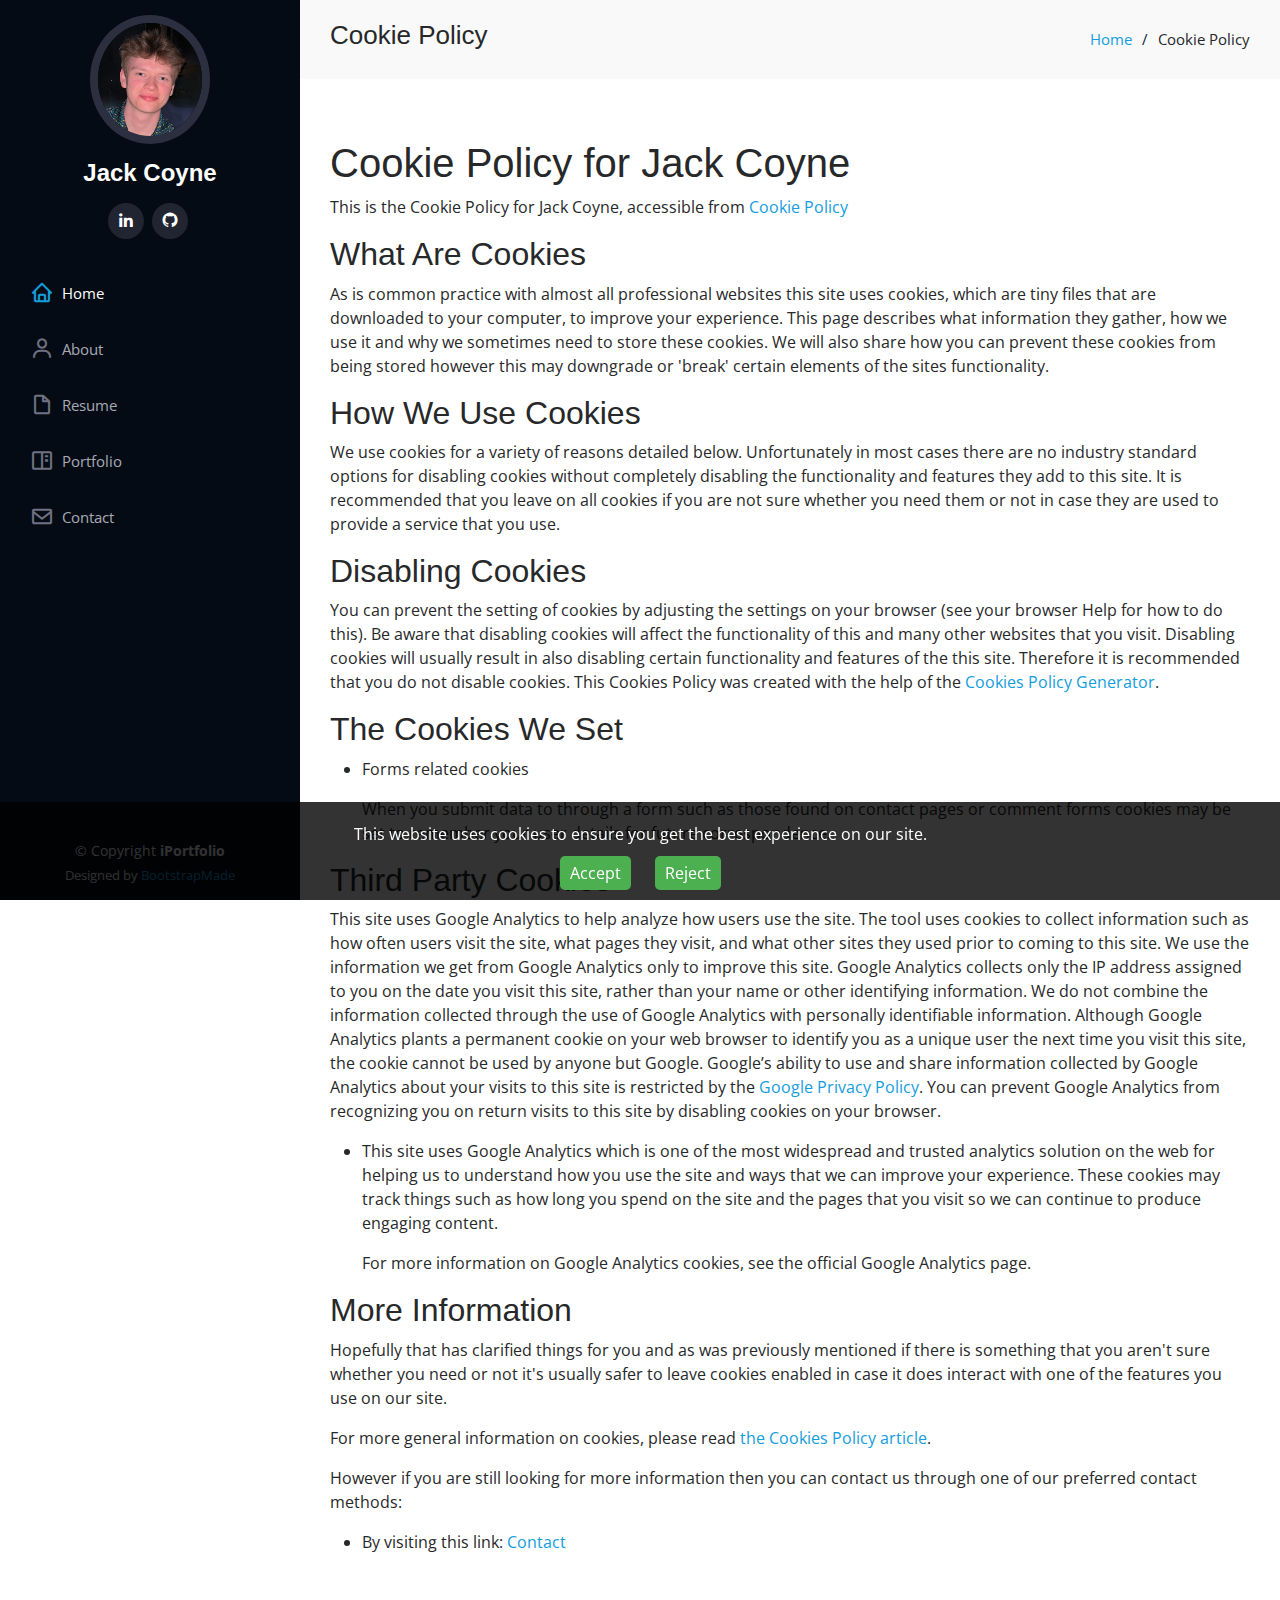
==== cookie-policy.html @ 42df881a "Edits, added cookies and privacy policies" ====
<!DOCTYPE html>
<html lang="en">

<head>
  <meta charset="utf-8">
  <meta content="width=device-width, initial-scale=1.0" name="viewport">

  <title>Jack Coyne - Cookie Policy</title>
  <meta content="This page outlines the cookie policy for Jack Coyne's portfolio website." name="description">
  <meta content="Jack Coyne, Cookie Policy, Portfolio" name="keywords">

  <!-- Favicons -->
  <link href="assets/img/favicon.png" rel="icon">
  <link href="assets/img/apple-touch-icon.png" rel="apple-touch-icon">

  <!-- Google Fonts -->
  <link href="https://fonts.googleapis.com/css?family=Open+Sans:300,300i,400,400i,600,600i,700,700i&amp;Raleway:300,300i,400,400i,500,500i,600,600i,700,700i&amp;Poppins:300,300i,400,400i,500,500i,600,600i,700,700i" rel="stylesheet">

  <!-- Vendor CSS Files -->
  <link href="assets/vendor/aos/aos.css" rel="stylesheet">
  <link href="assets/vendor/bootstrap/css/bootstrap.min.css" rel="stylesheet">
  <link href="assets/vendor/bootstrap-icons/bootstrap-icons.css" rel="stylesheet">
  <link href="assets/vendor/boxicons/css/boxicons.min.css" rel="stylesheet">
  <link href="assets/vendor/glightbox/css/glightbox.min.css" rel="stylesheet">
  <link href="assets/vendor/swiper/swiper-bundle.min.css" rel="stylesheet">

  <!-- Template Main CSS File -->
  <link href="assets/css/style.css" rel="stylesheet">

  <!-- =======================================================
  * Template Name: iPortfolio
  * Template URL: https://bootstrapmade.com/iportfolio-bootstrap-portfolio-websites-template/
  * Updated: Mar 17 2024 with Bootstrap v5.3.3
  * Author: BootstrapMade.com
  * License: https://bootstrapmade.com/license/
  ======================================================== -->
</head>

<body>

  <!-- ======= Mobile nav toggle button ======= -->
  <i class="bi bi-list mobile-nav-toggle d-xl-none"></i>

  <!-- ======= Header ======= -->
  <header id="header">
    <div class="d-flex flex-column">

      <div class="profile">
        <img src="assets/img/profile-img.jpg" alt="" class="img-fluid rounded-circle">
        <h1 class="text-light"><a href="index.html">Jack Coyne</a></h1>
        <div class="social-links mt-3 text-center">
          <a href="https://www.linkedin.com/in/jackdcoyne/" class="linkedin" aria-label="Visit my LinkedIn"><i class="bx bxl-linkedin"></i></a>
          <a href="https://github.com/jackdcoyne" class="github" aria-label="Visit my GitHub"><i class="bx bxl-github"></i></a>
        </div>
      </div>

      <nav id="navbar" class="nav-menu navbar">
        <ul>
          <li><a href="https://jackcoyne.me#hero" class="nav-link scrollto active"><i class="bx bx-home"></i> <span>Home</span></a></li>
          <li><a href="https://jackcoyne.me#about" class="nav-link scrollto"><i class="bx bx-user"></i> <span>About</span></a></li>
          <li><a href="https://jackcoyne.me#resume" class="nav-link scrollto"><i class="bx bx-file-blank"></i> <span>Resume</span></a></li>
          <li><a href="https://jackcoyne.me#portfolio" class="nav-link scrollto"><i class="bx bx-book-content"></i> <span>Portfolio</span></a></li>
          <li><a href="https://jackcoyne.me#contact" class="nav-link scrollto"><i class="bx bx-envelope"></i> <span>Contact</span></a></li>
        </ul>
      </nav><!-- .nav-menu -->
    </div>
  </header><!-- End Header -->

  <main id="main">

    <!-- ======= Breadcrumbs ======= -->
    <section class="breadcrumbs">
      <div class="container">

        <div class="d-flex justify-content-between align-items-center">
          <h2>Cookie Policy</h2>
          <ol>
            <li><a href="https://jackcoyne.me">Home</a></li>
            <li>Cookie Policy</li>
          </ol>
        </div>

      </div>
    </section><!-- End Breadcrumbs -->

    <section class="inner-page">
      <div class="container">
        <h1>Cookie Policy for Jack Coyne</h1>
        <p>This is the Cookie Policy for Jack Coyne, accessible from <a href="https://jackcoyne.me/cookie-policy">Cookie Policy</a></p>
    
        <h2>What Are Cookies</h2>
        <p>As is common practice with almost all professional websites this site uses cookies, which are tiny files that are downloaded to your computer, to improve your experience. This page describes what information they gather, how we use it and why we sometimes need to store these cookies. We will also share how you can prevent these cookies from being stored however this may downgrade or 'break' certain elements of the sites functionality.</p>
    
        <h2>How We Use Cookies</h2>
        <p>We use cookies for a variety of reasons detailed below. Unfortunately in most cases there are no industry standard options for disabling cookies without completely disabling the functionality and features they add to this site. It is recommended that you leave on all cookies if you are not sure whether you need them or not in case they are used to provide a service that you use.</p>
    
        <h2>Disabling Cookies</h2>
        <p>You can prevent the setting of cookies by adjusting the settings on your browser (see your browser Help for how to do this). Be aware that disabling cookies will affect the functionality of this and many other websites that you visit. Disabling cookies will usually result in also disabling certain functionality and features of the this site. Therefore it is recommended that you do not disable cookies. This Cookies Policy was created with the help of the <a href="https://www.cookiepolicygenerator.com/cookie-policy-generator/">Cookies Policy Generator</a>.</p>
    
        <h2>The Cookies We Set</h2>
        <ul>
          <li>
            <p>Forms related cookies</p>
            <p>When you submit data to through a form such as those found on contact pages or comment forms cookies may be set to remember your user details for future correspondence.</p>
          </li>
        </ul>
    
        <h2>Third Party Cookies</h2>
        <p>This site uses Google Analytics to help analyze how users use the site. The tool uses cookies to collect information such as how often users visit the site, what pages they visit, and what other sites they used prior to coming to this site. We use the information we get from Google Analytics only to improve this site. Google Analytics collects only the IP address assigned to you on the date you visit this site, rather than your name or other identifying information. We do not combine the information collected through the use of Google Analytics with personally identifiable information. Although Google Analytics plants a permanent cookie on your web browser to identify you as a unique user the next time you visit this site, the cookie cannot be used by anyone but Google. Google’s ability to use and share information collected by Google Analytics about your visits to this site is restricted by the <a href="https://www.google.com/policies/privacy/">Google Privacy Policy</a>. You can prevent Google Analytics from recognizing you on return visits to this site by disabling cookies on your browser.</p>
        <ul>
          <li>
            <p>This site uses Google Analytics which is one of the most widespread and trusted analytics solution on the web for helping us to understand how you use the site and ways that we can improve your experience. These cookies may track things such as how long you spend on the site and the pages that you visit so we can continue to produce engaging content.</p>
            <p>For more information on Google Analytics cookies, see the official Google Analytics page.</p>
          </li>
        </ul>
    
        <h2>More Information</h2>
        <p>Hopefully that has clarified things for you and as was previously mentioned if there is something that you aren't sure whether you need or not it's usually safer to leave cookies enabled in case it does interact with one of the features you use on our site.</p>
        <p>For more general information on cookies, please read <a href="https://www.cookiepolicygenerator.com/sample-cookies-policy/">the Cookies Policy article</a>.</p>
        <p>However if you are still looking for more information then you can contact us through one of our preferred contact methods:</p>
        <ul>
          <li>By visiting this link: <a href="https://jackcoyne.me/#contact">Contact</a></li>
        </ul>
      </div>
    </section><!-- End Inner Page Section -->
    
  </main><!-- End #main -->

  <!-- ======= Footer ======= -->
  <footer id="footer">
    <div class="container">
      <div class="copyright">
        &copy; Copyright <strong><span>iPortfolio</span></strong>
      </div>
      <div class="credits">
        <!-- All the links in the footer should remain intact. -->
        <!-- You can delete the links only if you purchased the pro version. -->
        <!-- Licensing information: https://bootstrapmade.com/license/ -->
        <!-- Purchase the pro version with working PHP/AJAX contact form: https://bootstrapmade.com/iportfolio-bootstrap-portfolio-websites-template/ -->
        Designed by <a href="https://bootstrapmade.com/">BootstrapMade</a>
      </div>
    </div>
  </footer><!-- End  Footer -->

  <a href="https://jackcoyne.me/cookie-policy" class="back-to-top d-flex align-items-center justify-content-center" aria-label="Back to top"><i class="bi bi-arrow-up-short"></i></a>

  <!-- Vendor JS Files -->
  <script src="assets/vendor/purecounter/purecounter_vanilla.js"></script>
  <script src="assets/vendor/aos/aos.js"></script>
  <script src="assets/vendor/bootstrap/js/bootstrap.bundle.min.js"></script>
  <script src="assets/vendor/glightbox/js/glightbox.min.js"></script>
  <script src="assets/vendor/isotope-layout/isotope.pkgd.min.js"></script>
  <script src="assets/vendor/swiper/swiper-bundle.min.js"></script>
  <script src="assets/vendor/typed.js/typed.umd.js"></script>
  <script src="assets/vendor/waypoints/noframework.waypoints.js"></script>
  <script src="assets/vendor/php-email-form/validate.js"></script>
  <script src="assets/js/cookie-consent.js"></script>

  <!-- Template Main JS File -->
  <script src="assets/js/main.js"></script>

  <!-- Cookie Consent Banner -->
  <div id="cookieConsentBanner" style="display: none;">
    <p>This website uses cookies to ensure you get the best experience on our site.</p>
    <button id="acceptButton">Accept</button>
    <button id="rejectButton">Reject</button>
  </div>

  <!-- Google tag (gtag.js) -->
  <script async src="https://www.googletagmanager.com/gtag/js?id=G-61XTPJ1F43"></script>
  <script>
    window.dataLayer = window.dataLayer || [];
    function gtag(){dataLayer.push(arguments);}
    gtag('js', new Date());

    gtag('config', 'G-61XTPJ1F43');
  </script>

</body>

</html>
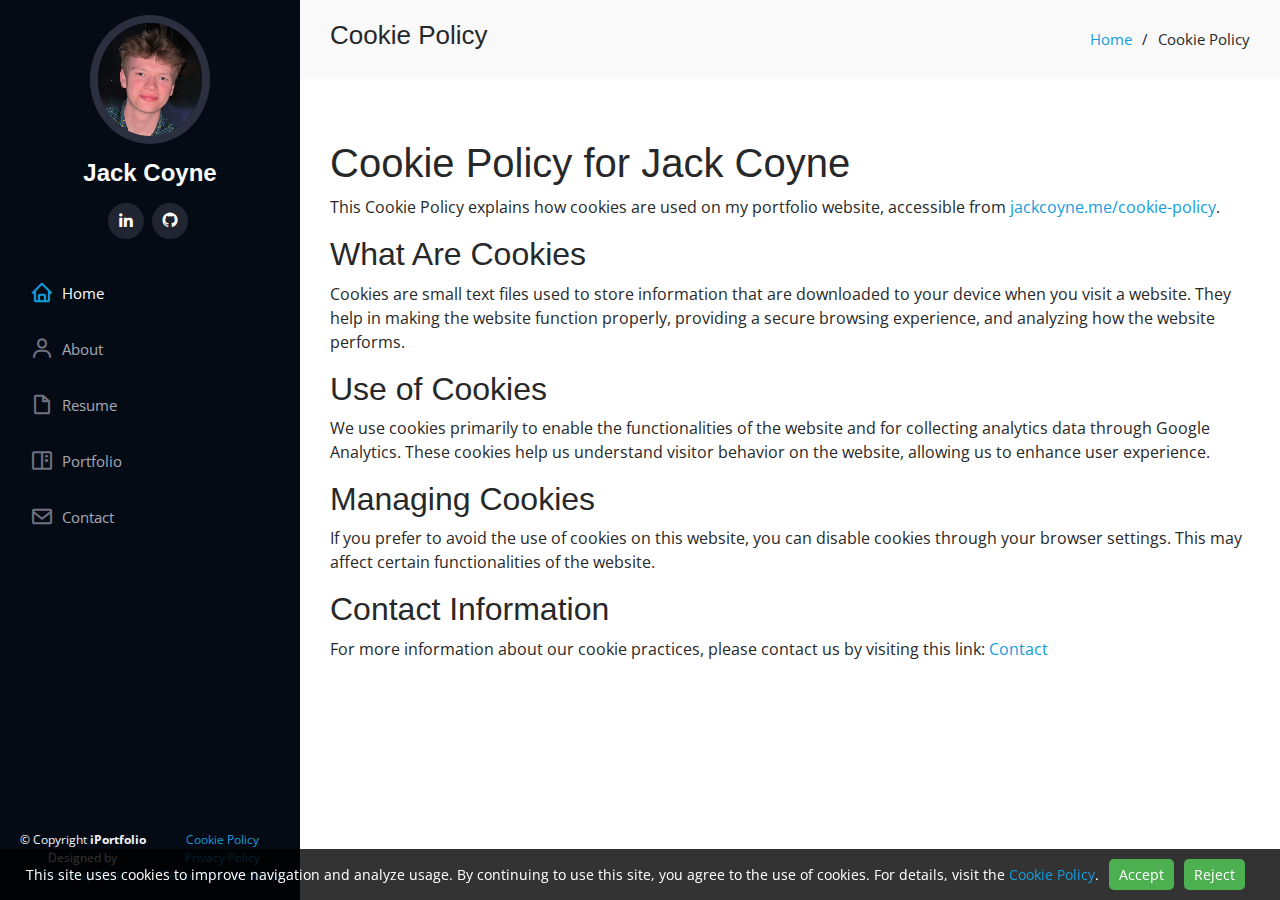
==== commit 02cd2500: "Changes to policies, footer format, and preparation for portfolio detail pages" ====
--- a/cookie-policy.html
+++ b/cookie-policy.html
@@ -86,61 +86,37 @@
     <section class="inner-page">
       <div class="container">
         <h1>Cookie Policy for Jack Coyne</h1>
-        <p>This is the Cookie Policy for Jack Coyne, accessible from <a href="https://jackcoyne.me/cookie-policy">Cookie Policy</a></p>
+        <p>This Cookie Policy explains how cookies are used on my portfolio website, accessible from <a href="https://jackcoyne.me/cookie-policy">jackcoyne.me/cookie-policy</a>.</p>
+        
+        <h2>What Are Cookies</h2>
+        <p>Cookies are small text files used to store information that are downloaded to your device when you visit a website. They help in making the website function properly, providing a secure browsing experience, and analyzing how the website performs.</p>
+        
+        <h2>Use of Cookies</h2>
+        <p>We use cookies primarily to enable the functionalities of the website and for collecting analytics data through Google Analytics. These cookies help us understand visitor behavior on the website, allowing us to enhance user experience.</p>
     
-        <h2>What Are Cookies</h2>
-        <p>As is common practice with almost all professional websites this site uses cookies, which are tiny files that are downloaded to your computer, to improve your experience. This page describes what information they gather, how we use it and why we sometimes need to store these cookies. We will also share how you can prevent these cookies from being stored however this may downgrade or 'break' certain elements of the sites functionality.</p>
+        <h2>Managing Cookies</h2>
+        <p>If you prefer to avoid the use of cookies on this website, you can disable cookies through your browser settings. This may affect certain functionalities of the website.</p>
     
-        <h2>How We Use Cookies</h2>
-        <p>We use cookies for a variety of reasons detailed below. Unfortunately in most cases there are no industry standard options for disabling cookies without completely disabling the functionality and features they add to this site. It is recommended that you leave on all cookies if you are not sure whether you need them or not in case they are used to provide a service that you use.</p>
-    
-        <h2>Disabling Cookies</h2>
-        <p>You can prevent the setting of cookies by adjusting the settings on your browser (see your browser Help for how to do this). Be aware that disabling cookies will affect the functionality of this and many other websites that you visit. Disabling cookies will usually result in also disabling certain functionality and features of the this site. Therefore it is recommended that you do not disable cookies. This Cookies Policy was created with the help of the <a href="https://www.cookiepolicygenerator.com/cookie-policy-generator/">Cookies Policy Generator</a>.</p>
-    
-        <h2>The Cookies We Set</h2>
-        <ul>
-          <li>
-            <p>Forms related cookies</p>
-            <p>When you submit data to through a form such as those found on contact pages or comment forms cookies may be set to remember your user details for future correspondence.</p>
-          </li>
-        </ul>
-    
-        <h2>Third Party Cookies</h2>
-        <p>This site uses Google Analytics to help analyze how users use the site. The tool uses cookies to collect information such as how often users visit the site, what pages they visit, and what other sites they used prior to coming to this site. We use the information we get from Google Analytics only to improve this site. Google Analytics collects only the IP address assigned to you on the date you visit this site, rather than your name or other identifying information. We do not combine the information collected through the use of Google Analytics with personally identifiable information. Although Google Analytics plants a permanent cookie on your web browser to identify you as a unique user the next time you visit this site, the cookie cannot be used by anyone but Google. Google’s ability to use and share information collected by Google Analytics about your visits to this site is restricted by the <a href="https://www.google.com/policies/privacy/">Google Privacy Policy</a>. You can prevent Google Analytics from recognizing you on return visits to this site by disabling cookies on your browser.</p>
-        <ul>
-          <li>
-            <p>This site uses Google Analytics which is one of the most widespread and trusted analytics solution on the web for helping us to understand how you use the site and ways that we can improve your experience. These cookies may track things such as how long you spend on the site and the pages that you visit so we can continue to produce engaging content.</p>
-            <p>For more information on Google Analytics cookies, see the official Google Analytics page.</p>
-          </li>
-        </ul>
-    
-        <h2>More Information</h2>
-        <p>Hopefully that has clarified things for you and as was previously mentioned if there is something that you aren't sure whether you need or not it's usually safer to leave cookies enabled in case it does interact with one of the features you use on our site.</p>
-        <p>For more general information on cookies, please read <a href="https://www.cookiepolicygenerator.com/sample-cookies-policy/">the Cookies Policy article</a>.</p>
-        <p>However if you are still looking for more information then you can contact us through one of our preferred contact methods:</p>
-        <ul>
-          <li>By visiting this link: <a href="https://jackcoyne.me/#contact">Contact</a></li>
-        </ul>
+        <h2>Contact Information</h2>
+        <p>For more information about our cookie practices, please contact us by visiting this link: <a href="https://jackcoyne.me/#contact">Contact</a></p>
       </div>
-    </section><!-- End Inner Page Section -->
+    </section>
     
   </main><!-- End #main -->
 
   <!-- ======= Footer ======= -->
   <footer id="footer">
-    <div class="container">
-      <div class="copyright">
-        &copy; Copyright <strong><span>iPortfolio</span></strong>
-      </div>
-      <div class="credits">
-        <!-- All the links in the footer should remain intact. -->
-        <!-- You can delete the links only if you purchased the pro version. -->
-        <!-- Licensing information: https://bootstrapmade.com/license/ -->
-        <!-- Purchase the pro version with working PHP/AJAX contact form: https://bootstrapmade.com/iportfolio-bootstrap-portfolio-websites-template/ -->
-        Designed by <a href="https://bootstrapmade.com/">BootstrapMade</a>
-      </div>
+    <div class="copyright-credits">
+      &copy; Copyright <strong><span>iPortfolio</span></strong>
+      <br>Designed by <a href="https://bootstrapmade.com/">BootstrapMade</a>
     </div>
-  </footer><!-- End  Footer -->
+    <div class="links">
+      <a href="https://jackcoyne.me/cookie-policy">Cookie Policy</a>
+      <a href="https://jackcoyne.me/privacy-policy">Privacy Policy</a>
+      <a href="https://jackcoyne.me/terms-conditions">Terms and Conditions</a>
+    </div>
+  </footer>
+  <!-- End Footer -->
 
   <a href="https://jackcoyne.me/cookie-policy" class="back-to-top d-flex align-items-center justify-content-center" aria-label="Back to top"><i class="bi bi-arrow-up-short"></i></a>
 
@@ -161,9 +137,9 @@
 
   <!-- Cookie Consent Banner -->
   <div id="cookieConsentBanner" style="display: none;">
-    <p>This website uses cookies to ensure you get the best experience on our site.</p>
-    <button id="acceptButton">Accept</button>
-    <button id="rejectButton">Reject</button>
+    <div>
+      <p>This site uses cookies to improve navigation and analyze usage. By continuing to use this site, you agree to the use of cookies. For details, visit the <a href="https://jackcoyne.me/cookie-policy">Cookie Policy</a>.<button id="acceptButton">Accept</button><button id="rejectButton">Reject</button>
+    </div>
   </div>
 
   <!-- Google tag (gtag.js) -->
--- a/assets/css/style.css
+++ b/assets/css/style.css
@@ -1090,38 +1090,8 @@
 }
 
 /*--------------------------------------------------------------
-# Footer
---------------------------------------------------------------*/
-#footer {
-  padding: 15px;
-  color: #f4f6fd;
-  font-size: 14px;
-  position: fixed;
-  left: 0;
-  bottom: 0;
-  width: 300px;
-  z-index: 9999;
-  background: #040b14;
-}
-
-#footer .copyright {
-  text-align: center;
-}
-
-#footer .credits {
-  padding-top: 5px;
-  text-align: center;
-  font-size: 13px;
-  color: #eaebf0;
-}
-
-@media (max-width: 1199px) {
-  #footer {
-    position: static;
-    width: auto;
-  }
-}
-
+# Cookie Consent Banner
+--------------------------------------------------------------*/
 #cookieConsentBanner {
   position: fixed;
   bottom: 0;
@@ -1132,32 +1102,76 @@
   text-align: center;
   padding: 10px;
   z-index: 10000; /* High z-index to ensure visibility on top of other content */
+  display: flex; /* Use flexbox to align children inline */
+  justify-content: center; /* Center content horizontally */
+  align-items: center; /* Center content vertically */
 }
 
 #cookieConsentBanner p {
-  margin: 10px 0;
+  margin: 0 10px 0 0; /* Remove bottom margin and add right margin for spacing */
+  font-size: 14px; /* Smaller font size */
+  flex-grow: 1; /* Allows the paragraph to fill the available space */
 }
 
 #cookieConsentBanner button {
   padding: 5px 10px;
-  margin: 0 10px;
+  margin-left: 10px; /* Only left margin to separate from the text */
   color: white;
   background-color: #4CAF50; /* Green background for accept button */
   border: none;
   border-radius: 5px;
   cursor: pointer;
+  white-space: nowrap; /* Prevents text from wrapping inside buttons */
 }
 
 #cookieConsentBanner button:hover {
   background-color: #45a049;
 }
 
+/*--------------------------------------------------------------
+# Footer
+--------------------------------------------------------------*/
+#footer {
+  padding: 15px;
+  color: #f4f6fd;
+  font-size: 12px; /* Adjusted to a smaller font size */
+  position: fixed;
+  left: 0;
+  bottom: 0;
+  width: 300px;
+  z-index: 9999;
+  background: #040b14;
+  display: flex;
+  justify-content: space-between;
+  align-items: center; /* Centers items vertically in the footer */
+}
+
+#footer .copyright-credits,
 #footer .links {
-  text-align: center; /* Center align the links */
+  flex: 1; /* Each side takes up half of the footer */
+  text-align: center; /* Center text within each block */
 }
 
 #footer .links a {
-  display: inline-block; /* Display links as blocks */
-  margin: 0 10px; /* Add space between links */
-  text-decoration: none; /* Remove underline */
+  color: #149ddd;
+  text-decoration: none;
+  margin-left: 10px;
+  white-space: nowrap;
+}
+
+@media (max-width: 1199px) {
+  #footer {
+    position: static;
+    width: auto;
+    padding: 10px 15px;
+    text-align: center;
+  }
+  #footer .links, #footer .copyright-credits {
+    text-align: center;
+    display: block;
+  }
+  #footer .links a {
+    margin-left: 0;
+    margin-top: 5px;
+  }
 }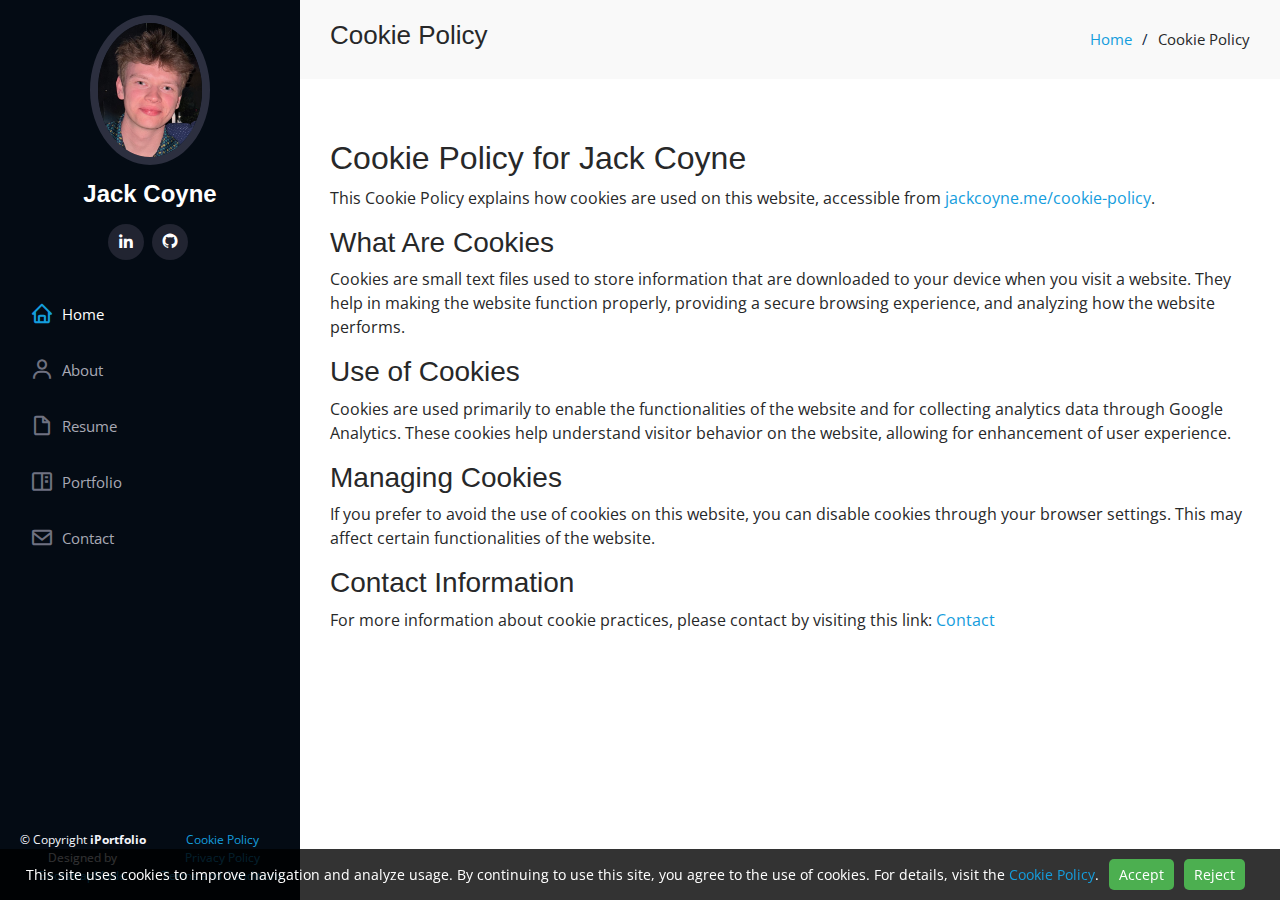
==== commit aa86cc62: "edits" ====
--- a/cookie-policy.html
+++ b/cookie-policy.html
@@ -85,20 +85,20 @@
 
     <section class="inner-page">
       <div class="container">
-        <h1>Cookie Policy for Jack Coyne</h1>
-        <p>This Cookie Policy explains how cookies are used on my portfolio website, accessible from <a href="https://jackcoyne.me/cookie-policy">jackcoyne.me/cookie-policy</a>.</p>
+        <h2>Cookie Policy for Jack Coyne</h2>
+        <p>This Cookie Policy explains how cookies are used on this website, accessible from <a href="https://jackcoyne.me/cookie-policy">jackcoyne.me/cookie-policy</a>.</p>
         
-        <h2>What Are Cookies</h2>
+        <h3>What Are Cookies</h3>
         <p>Cookies are small text files used to store information that are downloaded to your device when you visit a website. They help in making the website function properly, providing a secure browsing experience, and analyzing how the website performs.</p>
         
-        <h2>Use of Cookies</h2>
-        <p>We use cookies primarily to enable the functionalities of the website and for collecting analytics data through Google Analytics. These cookies help us understand visitor behavior on the website, allowing us to enhance user experience.</p>
+        <h3>Use of Cookies</h3>
+        <p>Cookies are used primarily to enable the functionalities of the website and for collecting analytics data through Google Analytics. These cookies help understand visitor behavior on the website, allowing for enhancement of user experience.</p>
     
-        <h2>Managing Cookies</h2>
+        <h3>Managing Cookies</h3>
         <p>If you prefer to avoid the use of cookies on this website, you can disable cookies through your browser settings. This may affect certain functionalities of the website.</p>
     
-        <h2>Contact Information</h2>
-        <p>For more information about our cookie practices, please contact us by visiting this link: <a href="https://jackcoyne.me/#contact">Contact</a></p>
+        <h3>Contact Information</h3>
+        <p>For more information about cookie practices, please contact by visiting this link: <a href="https://jackcoyne.me/#contact">Contact</a></p>
       </div>
     </section>
     
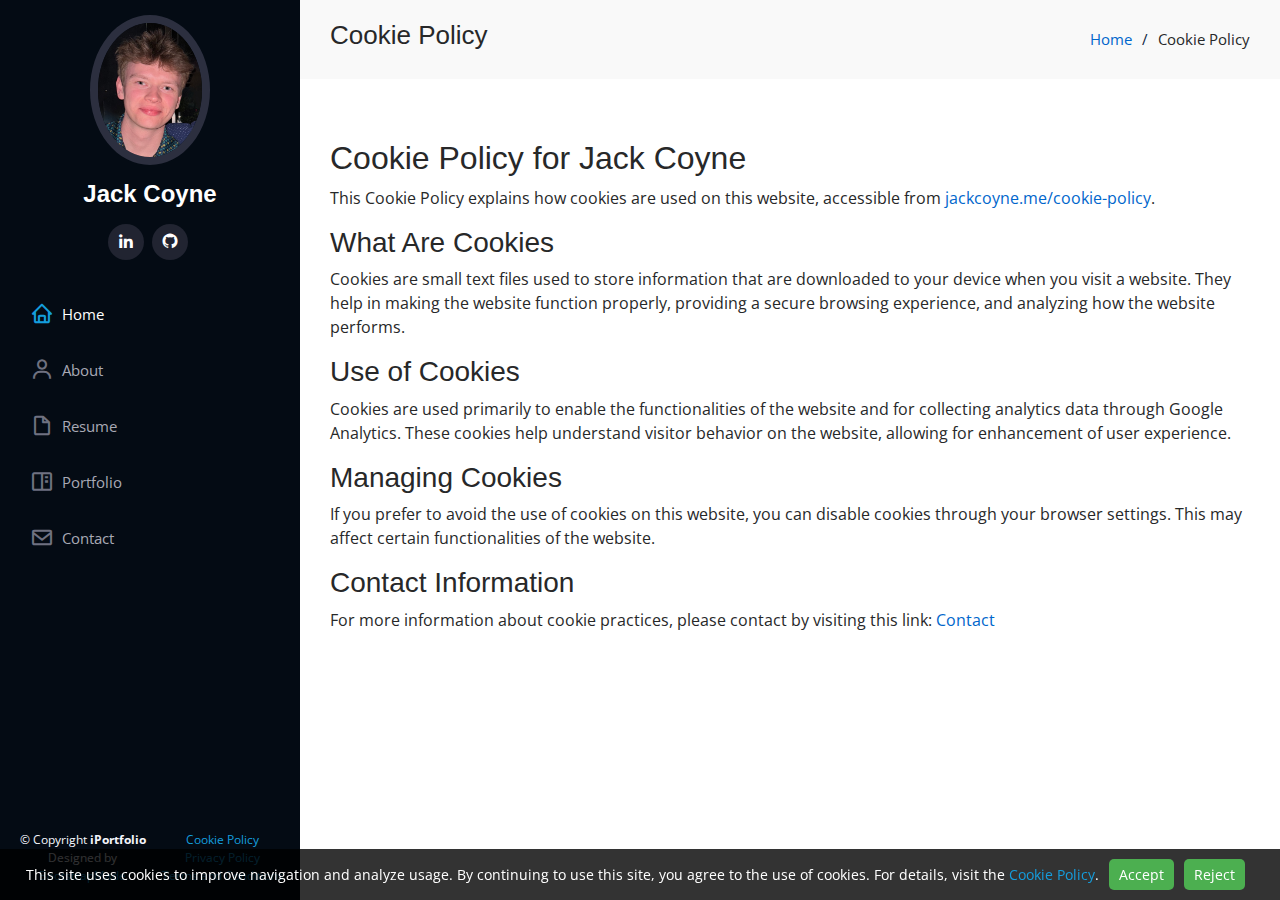
==== commit dc2e671a: "edit to link styling" ====
--- a/cookie-policy.html
+++ b/cookie-policy.html
@@ -108,7 +108,7 @@
   <footer id="footer">
     <div class="copyright-credits">
       &copy; Copyright <strong><span>iPortfolio</span></strong>
-      <br>Designed by <a href="https://bootstrapmade.com/">BootstrapMade</a>
+      <br>Designed by <a href="https://bootstrapmade.com/" class="copyright-link">BootstrapMade</a>
     </div>
     <div class="links">
       <a href="https://jackcoyne.me/cookie-policy">Cookie Policy</a>
--- a/assets/css/style.css
+++ b/assets/css/style.css
@@ -15,12 +15,12 @@
 }
 
 a {
-  color: #149ddd;
+  color: #0066cc;
   text-decoration: none;
 }
 
 a:hover {
-  color: #37b3ed;
+  color: #0055aa;
   text-decoration: none;
 }
 
@@ -274,7 +274,7 @@
 #hero p {
   color: #fff;
   margin-bottom: 50px;
-  font-size: 26px;
+  font-size: 21px;
   font-family: "Poppins", sans-serif;
   background-color: transparent;
 }
@@ -1113,6 +1113,11 @@
   flex-grow: 1; /* Allows the paragraph to fill the available space */
 }
 
+#cookieConsentBanner a {
+  color: #149ddd; /* Sets link color to blue */
+  text-decoration: none; /* Optional: removes underline from links */
+}
+
 #cookieConsentBanner button {
   padding: 5px 10px;
   margin-left: 10px; /* Only left margin to separate from the text */
@@ -1159,6 +1164,10 @@
   white-space: nowrap;
 }
 
+#footer .copyright-credits .copyright-link {
+  color: #149ddd; /* Change to your desired color */
+}
+
 @media (max-width: 1199px) {
   #footer {
     position: static;
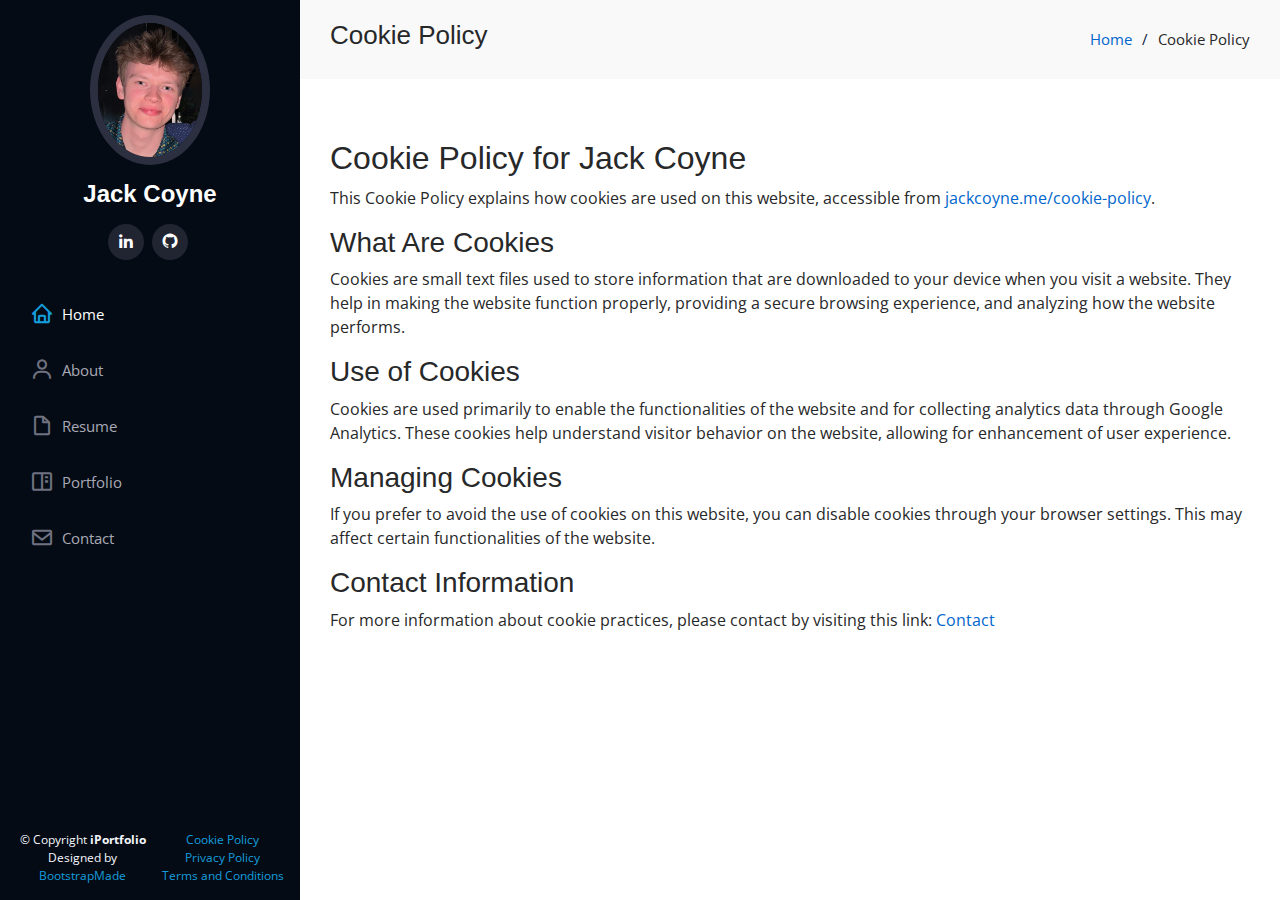
==== commit c8253c07: "edits" ====
--- a/cookie-policy.html
+++ b/cookie-policy.html
@@ -47,7 +47,7 @@
 
       <div class="profile">
         <img src="assets/img/profile-img.jpg" alt="" class="img-fluid rounded-circle">
-        <h1 class="text-light"><a href="index.html">Jack Coyne</a></h1>
+        <h1 class="text-light"><a href="https://jackcoyne.me/">Jack Coyne</a></h1>
         <div class="social-links mt-3 text-center">
           <a href="https://www.linkedin.com/in/jackdcoyne/" class="linkedin" aria-label="Visit my LinkedIn"><i class="bx bxl-linkedin"></i></a>
           <a href="https://github.com/jackdcoyne" class="github" aria-label="Visit my GitHub"><i class="bx bxl-github"></i></a>
@@ -75,7 +75,7 @@
         <div class="d-flex justify-content-between align-items-center">
           <h2>Cookie Policy</h2>
           <ol>
-            <li><a href="https://jackcoyne.me">Home</a></li>
+            <li><a href="https://jackcoyne.me/">Home</a></li>
             <li>Cookie Policy</li>
           </ol>
         </div>
@@ -130,7 +130,6 @@
   <script src="assets/vendor/typed.js/typed.umd.js"></script>
   <script src="assets/vendor/waypoints/noframework.waypoints.js"></script>
   <script src="assets/vendor/php-email-form/validate.js"></script>
-  <script src="assets/js/cookie-consent.js"></script>
 
   <!-- Template Main JS File -->
   <script src="assets/js/main.js"></script>
@@ -138,7 +137,7 @@
   <!-- Cookie Consent Banner -->
   <div id="cookieConsentBanner" style="display: none;">
     <div>
-      <p>This site uses cookies to improve navigation and analyze usage. By continuing to use this site, you agree to the use of cookies. For details, visit the <a href="https://jackcoyne.me/cookie-policy">Cookie Policy</a>.<button id="acceptButton">Accept</button><button id="rejectButton">Reject</button>
+      <p>This site uses cookies to improve navigation and analyze usage. By continuing to use this site, you agree to the use of cookies. For details, visit the <a href="https://jackcoyne.me/cookie-policy">Cookie Policy</a>.<button id="acceptButton">OK</button>
     </div>
   </div>
 
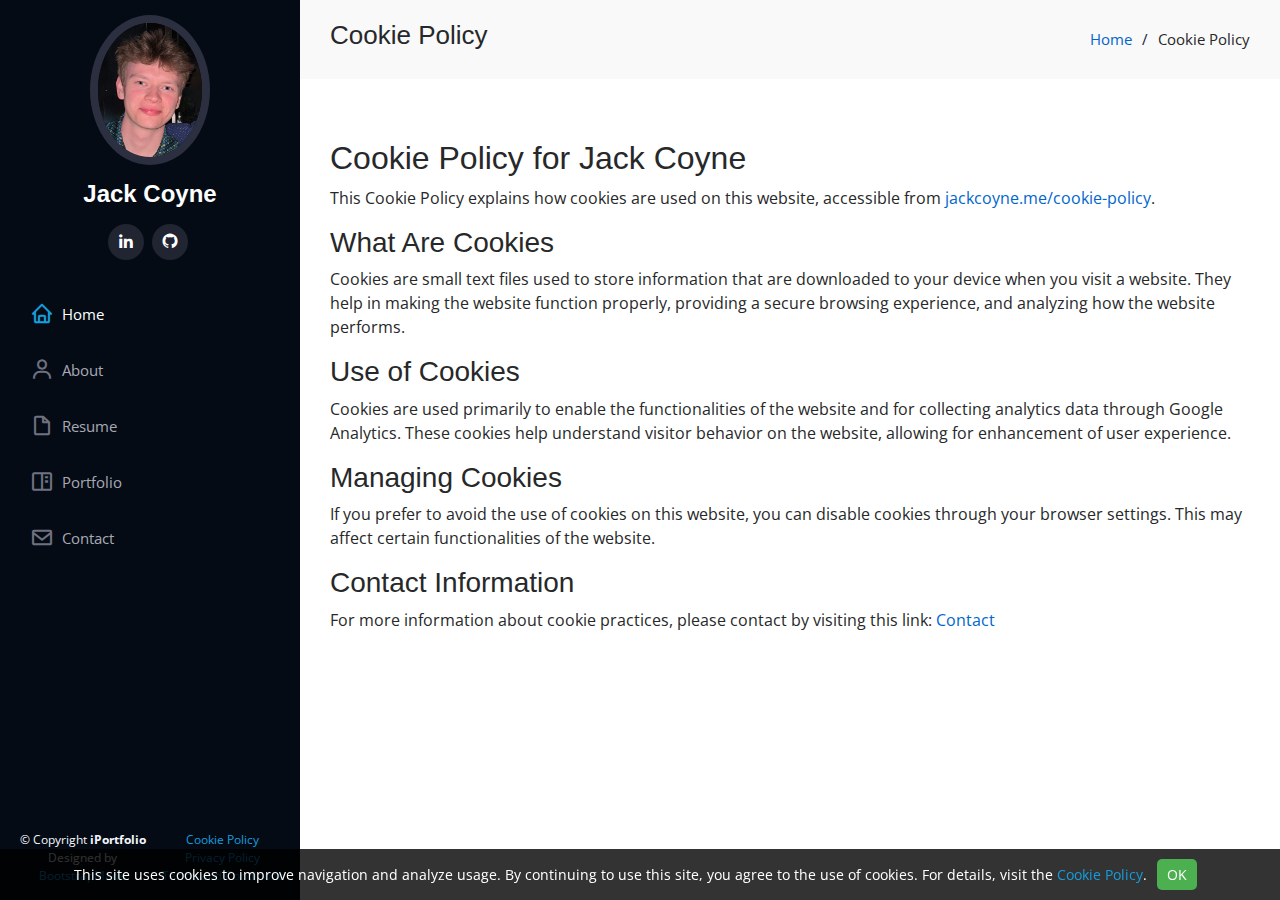
==== commit cd0e771b: "moved location of google analytics in html files" ====
--- a/cookie-policy.html
+++ b/cookie-policy.html
@@ -2,6 +2,18 @@
 <html lang="en">
 
 <head>
+
+  <!-- Google tag (gtag.js) -->
+  <script async src="https://www.googletagmanager.com/gtag/js?id=G-61XTPJ1F43"></script>
+  <script>
+    window.dataLayer = window.dataLayer || [];
+    function gtag(){dataLayer.push(arguments);}
+    gtag('js', new Date());
+
+    gtag('config', 'G-61XTPJ1F43');
+  </script>
+  <!-- End Google tag (gtag.js) -->
+
   <meta charset="utf-8">
   <meta content="width=device-width, initial-scale=1.0" name="viewport">
 
@@ -130,6 +142,7 @@
   <script src="assets/vendor/typed.js/typed.umd.js"></script>
   <script src="assets/vendor/waypoints/noframework.waypoints.js"></script>
   <script src="assets/vendor/php-email-form/validate.js"></script>
+  <script src="assets/js/cookie-consent.js"></script>
 
   <!-- Template Main JS File -->
   <script src="assets/js/main.js"></script>
@@ -141,16 +154,6 @@
     </div>
   </div>
 
-  <!-- Google tag (gtag.js) -->
-  <script async src="https://www.googletagmanager.com/gtag/js?id=G-61XTPJ1F43"></script>
-  <script>
-    window.dataLayer = window.dataLayer || [];
-    function gtag(){dataLayer.push(arguments);}
-    gtag('js', new Date());
-
-    gtag('config', 'G-61XTPJ1F43');
-  </script>
-
 </body>
 
 </html>--- a/assets/css/style.css
+++ b/assets/css/style.css
@@ -1101,10 +1101,10 @@
   color: white;
   text-align: center;
   padding: 10px;
-  z-index: 10000; /* High z-index to ensure visibility on top of other content */
-  display: flex; /* Use flexbox to align children inline */
-  justify-content: center; /* Center content horizontally */
-  align-items: center; /* Center content vertically */
+  z-index: 10000;
+  display: flex;
+  justify-content: center;
+  align-items: center;
 }
 
 #cookieConsentBanner p {
